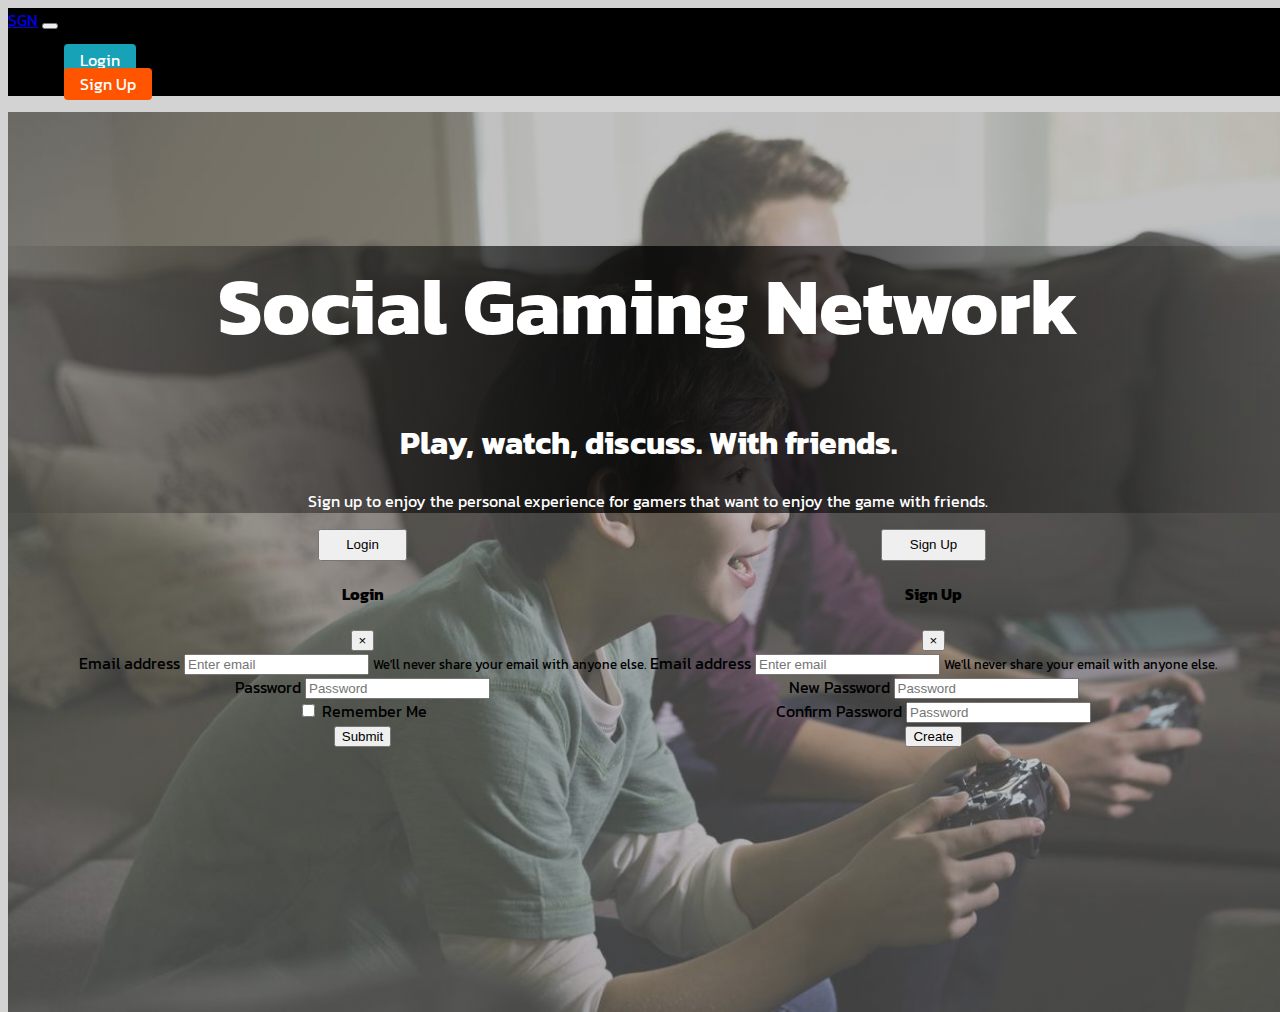
==== SGN/index.html @ e98dd19c "Add files via upload" ====
<!DOCTYPE html>
<html>

<head>
	<meta charset="utf-8">
	<meta name="viewport" content="width=device-width">
	<link rel="stylesheet" href="https://stackpath.bootstrapcdn.com/bootstrap/4.1.3/css/bootstrap.min.css" integrity="sha384-MCw98/SFnGE8fJT3GXwEOngsV7Zt27NXFoaoApmYm81iuXoPkFOJwJ8ERdknLPMO" crossorigin="anonymous">
	<link href="css/index.css" rel="stylesheet" type="text/css">
	<link href="https://fonts.googleapis.com/css?family=Kanit" rel="stylesheet">
	<script src="https://ajax.googleapis.com/ajax/libs/jquery/3.3.1/jquery.min.js"></script>
	<script src="https://maxcdn.bootstrapcdn.com/bootstrap/4.1.3/js/bootstrap.min.js"></script>
	<title>Social Gaming Network- Login/SignUp</title>
	
</head>
<body>
	<!--<div id="header"></div>-->
	<div class="sgnNav">
		<nav class="navbar navbar-expand-lg navbar-dark bg-primary">
	  		<a class="navbar-brand" href="#">SGN</a>
	  		<button class="navbar-toggler" type="button" data-toggle="collapse" data-target="#navbarSupportedContent" aria-controls="navbarSupportedContent" aria-expanded="false" aria-label="Toggle navigation">
	    		<span class="navbar-toggler-icon"></span>
	  		</button>
	  		<div class="collapse navbar-collapse" id="navbarSupportedContent">
	  			<div class="navbar-nav mr-auto"></div>
	    		<ul class="navbar-nav">
	      			<li class="nav-item">
	        			<a class="loginNav nav-link" data-toggle="modal" data-target="#loginModal">Login</a>
	      			</li>
	      			<li class="nav-item">
				        <a class="signUpNav nav-link" data-toggle="modal" data-target="#signUpModal">Sign Up</a>
				    </li>		      			      
			    </ul>		  
			  </div>
	  	</nav>
	</div>
	<!-- <div id="nav-bar">
		<ul>
  			<li><a class="active" href="#SGN">SGN</a></li>
  			<li><a href="#about">About</a></li>  			
		</ul>
		<ul class="float-right">
			<li><a data-toggle="modal" data-target="#loginModal">Login</a></li>
  			<li><a data-toggle="modal" data-target="#signUpModal">Sign Up</a></li>
  		</ul>
	</div> -->
	<div id="contentBackground"></div>
	<div id="content">		
		<div id="contentGreetings">
			<h1 id="sgnTitle">Social Gaming Network</h1>
			<h1>Play, watch, discuss. With friends.</h1>
			<p>Sign up to enjoy the personal experience for gamers that want to enjoy the game with friends.<p>		
		</div>
		<!-- <div id="logo">SGN</div> -->
		<div id="buttonsWrapper">		
			<div id="loginBox">
				<button id="loginButton" type="button" class="btn btn-info btn-lg" data-toggle="modal" data-target="#loginModal" label="Login">Login</button>
				<div class="modal fade" id="loginModal" role="dialog">
					<div class="modal-dialog">
	    
					<!-- Modal content-->
						<div class="modal-content">
							<div class="modal-header">
								<h4 class="modal-title">Login</h4>
								<button type="button" class="close" data-dismiss="modal">&times;</button>							
							</div>
							<div class="modal-body">
								<form id="loginQuery">			
								  <div class="form-group">
								    <label for="exampleInputEmail1">Email address</label>
								    <input type="email" class="form-control" id="exampleInputEmail1" aria-describedby="emailHelp" placeholder="Enter email">
								    <small id="emailHelp" class="form-text text-muted">We'll never share your email with anyone else.</small>
								  </div>
								  <div class="form-group">
								    <label for="exampleInputPassword1">Password</label>
								    <input type="password" class="form-control" id="exampleInputPassword1" placeholder="Password">
								  </div>
								  <div class="form-group form-check">
								    <input type="checkbox" class="form-check-input" id="exampleCheck1">
								    <label class="form-check-label" for="exampleCheck1">Remember Me</label>
								  </div>							  
								</form>
							</div>
							<div class="modal-footer">
								<button type="submit" class="btn btn-primary" form="loginQuery">Submit</button>
							</div>
						</div>

					</div>
				</div>			
			</div>
			<div id="signUpBox">
				<button id="signUpButton" type="button" class="btn btn-info btn-lg" data-toggle="modal" data-target="#signUpModal" label="Login">Sign Up</button>
				<div class="modal fade" id="signUpModal" role="dialog">
					<div class="modal-dialog">
	    
					<!-- Modal content-->
						<div class="modal-content">
							<div class="modal-header">
								<h4 class="modal-title">Sign Up</h4>
								<button type="button" class="close" data-dismiss="modal">&times;</button>							
							</div>
							<div class="modal-body">
								<form id="signUpQuery">
								  <div class="form-group">
								    <label for="exampleInputEmail1">Email address</label>
								    <input type="email" class="form-control" id="exampleInputEmail1" aria-describedby="emailHelp" placeholder="Enter email">
								    <small id="emailHelp" class="form-text text-muted">We'll never share your email with anyone else.</small>
								  </div>
								  <div class="form-group">
								    <label for="exampleInputPassword1">New Password</label>
								    <input type="password" class="form-control" id="exampleInputPassword1" placeholder="Password">
								  </div>
								  <div class="form-group">
								    <label for="exampleInputPassword1">Confirm Password</label>
								    <input type="password" class="form-control" id="exampleInputPassword1" placeholder="Password">
								  </div>							  							 
								</form>
							</div>
							<div class="modal-footer">
								<button type="submit" class="btn btn-primary" form="signUpQuery">Create</button>
							</div>
						</div>
					</div>
				</div>					
			<!-- <form id="fname"></form>
			<form id="lname"></form>
			<form id="email"></form>
			<form id="pass"></form> -->
			<!--<button id="confirm">Confirm</button>-->
			<!--<button id="create">Create</button>-->
			</div>
		</div>
		<!-- <div id="contentGreetings">
			<h1>Play the game, watch the game. For friends.</h1>
			<p>Sign up to enjoy the personal experience for gamers that want to enjoy the game with friends.<p>		
		</div> -->
		<div id="subSec1"></div>
		<div id="subSec2"></div>
	</div>
</body>
</html>
---- SGN/css/index.css ----
html {

}
body {
	background-color: #d3d3d3;
	display: inline-block;
	width: 100%;
	font-family: 'Kanit', sans-serif;
}
#loginButton {
	display: inline-block;
}
#Login {
	height: 4.5em;
	width: 10em;
}
#logo {
	display: inline-block;
	vertical-align: top;
	/*padding-left: 3.5em;
	padding-right: 3.5em;*/
	text-align: left;
	font-size: 10em;
}
#contentBackground {
	background: 
		linear-gradient(
			rgb(128,128,128, 0.45),
			rgb(128,128,128, 0.45)
		),
		url('../img/stock1.jpg');
	z-index: -1;
	height: 100%;
	width: 100%;
	background-size: cover;
	background-repeat: no-repeat;
	position: absolute;
	/*background-image: url('../img/stock1.jpg');
	background-size: cover;
	background-repeat: no-repeat;
	position: absolute;
	z-index: -1;
	height: 100%;
	width: 100%;*/
}
#content {
	margin-top: 5em;
	display: inline-block;
	width: 100%;
	font-family: 'Kanit', sans-serif;
	/*background-image: url('../img/c9win.jpeg');*/
	/*background-color: #d3d3d3;
	background-blend-mode: multiply;*/
}
.form-group {
	
}
input {	
	/*width: 30% !important;*/
}
#loginQuery {
	display: inline-block;
	position: right;

}
/*li {
    float: left;

}

li a {
    display: block;
    color: white;
    text-align: center;
    padding: 14px 16px;
    text-decoration: none;
}

li a:hover:not(.active) {
    /*background-color: #111;
    
}*/
.loginNav {
	background-color: #17a2b8;
}
.navbar-nav .nav-item .signUpNav.nav-link {
	padding-top: 0.25em;
	padding-bottom: 0.25em;
	padding-left: 1em;
	padding-right: 1em;
	border-radius: 0.25em;
	transition: 0.7s;
	color: white;
	background-color: #f50;
}
.navbar-nav .nav-item .loginNav.nav-link {
	padding-top: 0.25em;
	padding-bottom: 0.25em;
	padding-left: 1em;
	padding-right: 1em;
	border-radius: 0.25em;
	transition: 0.7s;
	color: white;
}
.navbar-nav .nav-item .loginNav.nav-link:hover {
	color: black;
	background-color: #30d0f0;
}
.navbar-nav .nav-item .signUpNav.nav-link:hover {
	color: black;
	background-color: #f70;
}
.active {
    /*background-color: #ff8533;*/
    text-decoration: none;
}
#buttonsWrapper {
	text-align: center;
}
#loginBox {
	display: inline-block;
	/*text-align: center;*/
	/*margin: 1em;*/
}
#signUpBox {
	display: inline-block;
	/*margin: 1em;*/
}
#loginButton {
	padding: 0.5em 2em;
}
#signUpButton {
	padding: 0.5em 2em;	
}
.bg-primary {
	background-color: black !important;
}
.sgnNav {
	/*background-color: gray;*/
	/*-webkit-text-stroke-width: 0.5px;
    -webkit-text-stroke-color: black;*/
}
.nav-item {
	margin-left: 1em;
}
.navbar-brand {
	font-family: 'Kanit', sans-serif;
}
.nav-link {
	font-family: 'Kanit', sans-serif;
}
#contentGreetings {
	background-image: linear-gradient(to right, rgba(0,0,0,0.05), rgba(0,0,0,0.8) 50%, rgba(0,0,0,0.05) 100%);
	/*background-image: linear-gradient(to right, #000000, #000000 10%, #FF0000 100%);*/
	color: white;
	/*-webkit-text-stroke-width: 0.75px;
    -webkit-text-stroke-color: black;*/
	text-align: center;
}
#sgnTitle {
	font-size: 5em;
}
/*#signUp {
	height: 4.5em;
	width: 10em;	
}*/
/*ul {
	font-family: 'Kanit', sans-serif;
    list-style-type: none;
    margin: 0;
    padding: 0;
    overflow: hidden;
    background-color: #333;
    position: fixed;
    top: 0;
    width: 100%;
    text-decoration: none;
}*/
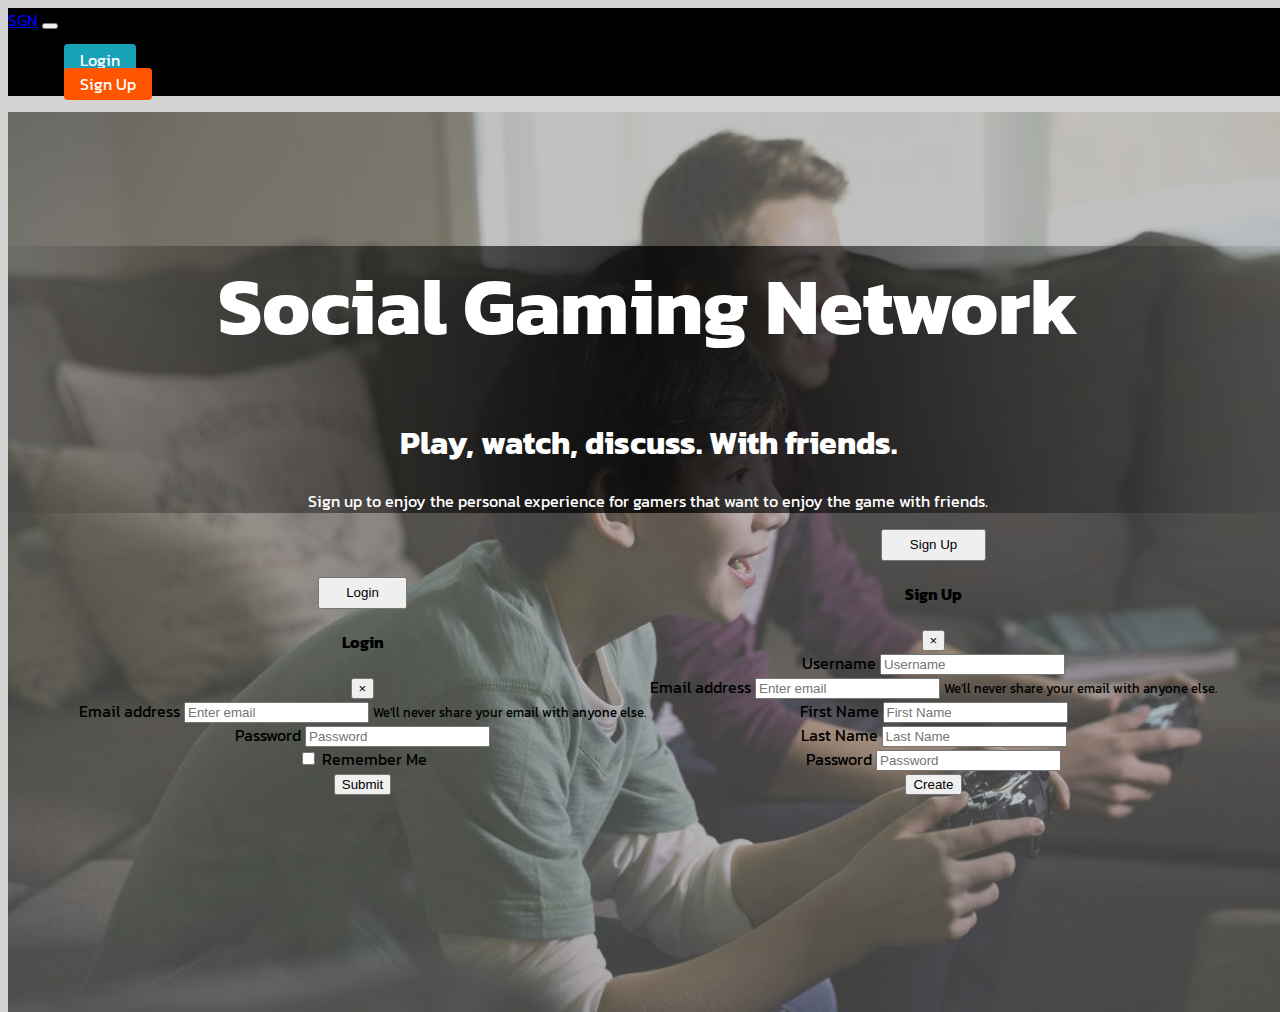
==== commit c4a94718: "Merged index (login)" ====
--- a/SGN/index.html
+++ b/SGN/index.html
@@ -1,141 +1,152 @@
-<!DOCTYPE html>
-<html>
-
-<head>
-	<meta charset="utf-8">
-	<meta name="viewport" content="width=device-width">
-	<link rel="stylesheet" href="https://stackpath.bootstrapcdn.com/bootstrap/4.1.3/css/bootstrap.min.css" integrity="sha384-MCw98/SFnGE8fJT3GXwEOngsV7Zt27NXFoaoApmYm81iuXoPkFOJwJ8ERdknLPMO" crossorigin="anonymous">
-	<link href="css/index.css" rel="stylesheet" type="text/css">
-	<link href="https://fonts.googleapis.com/css?family=Kanit" rel="stylesheet">
-	<script src="https://ajax.googleapis.com/ajax/libs/jquery/3.3.1/jquery.min.js"></script>
-	<script src="https://maxcdn.bootstrapcdn.com/bootstrap/4.1.3/js/bootstrap.min.js"></script>
-	<title>Social Gaming Network- Login/SignUp</title>
-	
-</head>
-<body>
-	<!--<div id="header"></div>-->
-	<div class="sgnNav">
-		<nav class="navbar navbar-expand-lg navbar-dark bg-primary">
-	  		<a class="navbar-brand" href="#">SGN</a>
-	  		<button class="navbar-toggler" type="button" data-toggle="collapse" data-target="#navbarSupportedContent" aria-controls="navbarSupportedContent" aria-expanded="false" aria-label="Toggle navigation">
-	    		<span class="navbar-toggler-icon"></span>
-	  		</button>
-	  		<div class="collapse navbar-collapse" id="navbarSupportedContent">
-	  			<div class="navbar-nav mr-auto"></div>
-	    		<ul class="navbar-nav">
-	      			<li class="nav-item">
-	        			<a class="loginNav nav-link" data-toggle="modal" data-target="#loginModal">Login</a>
-	      			</li>
-	      			<li class="nav-item">
-				        <a class="signUpNav nav-link" data-toggle="modal" data-target="#signUpModal">Sign Up</a>
-				    </li>		      			      
-			    </ul>		  
-			  </div>
-	  	</nav>
-	</div>
-	<!-- <div id="nav-bar">
-		<ul>
-  			<li><a class="active" href="#SGN">SGN</a></li>
-  			<li><a href="#about">About</a></li>  			
-		</ul>
-		<ul class="float-right">
-			<li><a data-toggle="modal" data-target="#loginModal">Login</a></li>
-  			<li><a data-toggle="modal" data-target="#signUpModal">Sign Up</a></li>
-  		</ul>
-	</div> -->
-	<div id="contentBackground"></div>
-	<div id="content">		
-		<div id="contentGreetings">
-			<h1 id="sgnTitle">Social Gaming Network</h1>
-			<h1>Play, watch, discuss. With friends.</h1>
-			<p>Sign up to enjoy the personal experience for gamers that want to enjoy the game with friends.<p>		
-		</div>
-		<!-- <div id="logo">SGN</div> -->
-		<div id="buttonsWrapper">		
-			<div id="loginBox">
-				<button id="loginButton" type="button" class="btn btn-info btn-lg" data-toggle="modal" data-target="#loginModal" label="Login">Login</button>
-				<div class="modal fade" id="loginModal" role="dialog">
-					<div class="modal-dialog">
-	    
-					<!-- Modal content-->
-						<div class="modal-content">
-							<div class="modal-header">
-								<h4 class="modal-title">Login</h4>
-								<button type="button" class="close" data-dismiss="modal">&times;</button>							
-							</div>
-							<div class="modal-body">
-								<form id="loginQuery">			
-								  <div class="form-group">
-								    <label for="exampleInputEmail1">Email address</label>
-								    <input type="email" class="form-control" id="exampleInputEmail1" aria-describedby="emailHelp" placeholder="Enter email">
-								    <small id="emailHelp" class="form-text text-muted">We'll never share your email with anyone else.</small>
-								  </div>
-								  <div class="form-group">
-								    <label for="exampleInputPassword1">Password</label>
-								    <input type="password" class="form-control" id="exampleInputPassword1" placeholder="Password">
-								  </div>
-								  <div class="form-group form-check">
-								    <input type="checkbox" class="form-check-input" id="exampleCheck1">
-								    <label class="form-check-label" for="exampleCheck1">Remember Me</label>
-								  </div>							  
-								</form>
-							</div>
-							<div class="modal-footer">
-								<button type="submit" class="btn btn-primary" form="loginQuery">Submit</button>
-							</div>
-						</div>
-
-					</div>
-				</div>			
-			</div>
-			<div id="signUpBox">
-				<button id="signUpButton" type="button" class="btn btn-info btn-lg" data-toggle="modal" data-target="#signUpModal" label="Login">Sign Up</button>
-				<div class="modal fade" id="signUpModal" role="dialog">
-					<div class="modal-dialog">
-	    
-					<!-- Modal content-->
-						<div class="modal-content">
-							<div class="modal-header">
-								<h4 class="modal-title">Sign Up</h4>
-								<button type="button" class="close" data-dismiss="modal">&times;</button>							
-							</div>
-							<div class="modal-body">
-								<form id="signUpQuery">
-								  <div class="form-group">
-								    <label for="exampleInputEmail1">Email address</label>
-								    <input type="email" class="form-control" id="exampleInputEmail1" aria-describedby="emailHelp" placeholder="Enter email">
-								    <small id="emailHelp" class="form-text text-muted">We'll never share your email with anyone else.</small>
-								  </div>
-								  <div class="form-group">
-								    <label for="exampleInputPassword1">New Password</label>
-								    <input type="password" class="form-control" id="exampleInputPassword1" placeholder="Password">
-								  </div>
-								  <div class="form-group">
-								    <label for="exampleInputPassword1">Confirm Password</label>
-								    <input type="password" class="form-control" id="exampleInputPassword1" placeholder="Password">
-								  </div>							  							 
-								</form>
-							</div>
-							<div class="modal-footer">
-								<button type="submit" class="btn btn-primary" form="signUpQuery">Create</button>
-							</div>
-						</div>
-					</div>
-				</div>					
-			<!-- <form id="fname"></form>
-			<form id="lname"></form>
-			<form id="email"></form>
-			<form id="pass"></form> -->
-			<!--<button id="confirm">Confirm</button>-->
-			<!--<button id="create">Create</button>-->
-			</div>
-		</div>
-		<!-- <div id="contentGreetings">
-			<h1>Play the game, watch the game. For friends.</h1>
-			<p>Sign up to enjoy the personal experience for gamers that want to enjoy the game with friends.<p>		
-		</div> -->
-		<div id="subSec1"></div>
-		<div id="subSec2"></div>
-	</div>
-</body>
-</html>	+<!DOCTYPE html>
+<html>
+
+<head>
+	<meta charset="utf-8">
+	<meta name="viewport" content="width=device-width">
+	<link rel="stylesheet" href="https://stackpath.bootstrapcdn.com/bootstrap/4.1.3/css/bootstrap.min.css" integrity="sha384-MCw98/SFnGE8fJT3GXwEOngsV7Zt27NXFoaoApmYm81iuXoPkFOJwJ8ERdknLPMO" crossorigin="anonymous">
+	<link href="css/index.css" rel="stylesheet" type="text/css">
+	<link href="https://fonts.googleapis.com/css?family=Kanit" rel="stylesheet">
+	<script src="https://ajax.googleapis.com/ajax/libs/jquery/3.3.1/jquery.min.js"></script>
+	<script src="https://maxcdn.bootstrapcdn.com/bootstrap/4.1.3/js/bootstrap.min.js"></script>
+	<link rel="shortcut icon" type="image/x-icon" href="favicon.ico"/>
+	<title>Social Gaming Network</title>
+	
+</head>
+<body>
+	<!--<div id="header"></div>-->
+	<div class="sgnNav">
+		<nav class="navbar navbar-expand-lg navbar-dark bg-primary">
+	  		<a class="navbar-brand" href="#">SGN</a>
+	  		<button class="navbar-toggler" type="button" data-toggle="collapse" data-target="#navbarSupportedContent" aria-controls="navbarSupportedContent" aria-expanded="false" aria-label="Toggle navigation">
+	    		<span class="navbar-toggler-icon"></span>
+	  		</button>
+	  		<div class="collapse navbar-collapse" id="navbarSupportedContent">
+	  			<div class="navbar-nav mr-auto"></div>
+	    		<ul class="navbar-nav">
+	      			<li class="nav-item">
+	        			<a class="loginNav nav-link" data-toggle="modal" data-target="#loginModal">Login</a>
+	      			</li>
+	      			<li class="nav-item">
+				        <a class="signUpNav nav-link" data-toggle="modal" data-target="#signUpModal">Sign Up</a>
+				    </li>		      			      
+			    </ul>		  
+			  </div>
+	  	</nav>
+	</div>
+	<!-- <div id="nav-bar">
+		<ul>
+  			<li><a class="active" href="#SGN">SGN</a></li>
+  			<li><a href="#about">About</a></li>  			
+		</ul>
+		<ul class="float-right">
+			<li><a data-toggle="modal" data-target="#loginModal">Login</a></li>
+  			<li><a data-toggle="modal" data-target="#signUpModal">Sign Up</a></li>
+  		</ul>
+	</div> -->
+	<div id="contentBackground"></div>
+	<div id="content">		
+		<div id="contentGreetings">
+			<h1 id="sgnTitle">Social Gaming Network</h1>
+			<h1>Play, watch, discuss. With friends.</h1>
+			<p>Sign up to enjoy the personal experience for gamers that want to enjoy the game with friends.<p>		
+		</div>
+		<!-- <div id="logo">SGN</div> -->
+		<div id="buttonsWrapper">		
+			<div id="loginBox">
+				<button id="loginButton" type="button" class="btn btn-info btn-lg" data-toggle="modal" data-target="#loginModal" label="Login">Login</button>
+				<div class="modal fade" id="loginModal" role="dialog">
+					<div class="modal-dialog">
+	    
+					<!-- Modal content-->
+						<div class="modal-content">
+							<div class="modal-header">
+								<h4 class="modal-title">Login</h4>
+								<button type="button" class="close" data-dismiss="modal">&times;</button>							
+							</div>
+							<div class="modal-body">
+								<form id="loginQuery" action="/SGN/php/process_login.php" method="post">			
+								  <div class="form-group">
+								    <label for="exampleInputEmail1">Email address</label>
+								    <input type="text" class="form-control" id="exampleInputEmail1" aria-describedby="emailHelp" placeholder="Enter email" name="main">
+								    <small id="emailHelp" class="form-text text-muted">We'll never share your email with anyone else.</small>
+								  </div>
+								  <div class="form-group">
+								    <label for="exampleInputPassword1">Password</label>
+								    <input type="password" class="form-control" id="exampleInputPassword1" placeholder="Password" name="password">
+								  </div>
+								  <div class="form-group form-check">
+								    <input type="checkbox" class="form-check-input" id="exampleCheck1">
+								    <label class="form-check-label" for="exampleCheck1">Remember Me</label>
+								  </div>						  
+								</form>
+							</div>
+							<div class="modal-footer">
+								<button type="submit" class="btn btn-primary" form="loginQuery">Submit</button>
+							</div>
+						</div>
+
+					</div>
+				</div>			
+			</div>
+			<div id="signUpBox">
+				<button id="signUpButton" type="button" class="btn btn-info btn-lg" data-toggle="modal" data-target="#signUpModal" label="Login">Sign Up</button>
+				<div class="modal fade" id="signUpModal" role="dialog">
+					<div class="modal-dialog">
+	    
+					<!-- Modal content-->
+						<div class="modal-content">
+							<div class="modal-header">
+								<h4 class="modal-title">Sign Up</h4>
+								<button type="button" class="close" data-dismiss="modal">&times;</button>							
+							</div>
+							<div class="modal-body">
+								<form id="signUpQuery" action="/SGN/php/process_registration.php" method="post">
+								  <div class="form-group">
+								    <label for="exampleInputEmail1">Username</label>
+								    <input type="text" class="form-control" id="exampleInputEmail1" placeholder="Username" name="username">
+								  </div>
+
+								  <div class="form-group">
+								    <label for="exampleInputEmail1">Email address</label>
+								    <input type="text" class="form-control" id="exampleInputEmail1" aria-describedby="emailHelp" placeholder="Enter email" name="email">
+								    <small id="emailHelp" class="form-text text-muted">We'll never share your email with anyone else.</small>
+								  </div>
+								  <div class="form-group">
+								    <label for="exampleInputPassword1">First Name</label>
+								    <input type="text" class="form-control" id="exampleInputPassword1" placeholder="First Name" name="first_name">
+								  </div>
+								  <div class="form-group">
+								    <label for="exampleInputPassword1">Last Name</label>
+								    <input type=text" class="form-control" id="exampleInputPassword1" placeholder="Last Name" name="last_name">
+								  </div>
+								  <div class="form-group">
+								    <label for="exampleInputPassword1">Password</label>
+								    <input type="password" class="form-control" id="exampleInputPassword1" placeholder="Password">
+								  </div>
+
+								</form>
+							</div>
+							<div class="modal-footer">
+								<button type="submit" class="btn btn-primary" form="signUpQuery">Create</button>
+							</div>
+						</div>
+					</div>
+				</div>					
+			<!-- <form id="fname"></form>
+			<form id="lname"></form>
+			<form id="email"></form>
+			<form id="pass"></form> -->
+			<!--<button id="confirm">Confirm</button>-->
+			<!--<button id="create">Create</button>-->
+			</div>
+		</div>
+		<!-- <div id="contentGreetings">
+			<h1>Play the game, watch the game. For friends.</h1>
+			<p>Sign up to enjoy the personal experience for gamers that want to enjoy the game with friends.<p>		
+		</div> -->
+		<div id="subSec1"></div>
+		<div id="subSec2"></div>
+	</div>
+</body>
+</html>	
--- a/SGN/css/index.css
+++ b/SGN/css/index.css
@@ -1,178 +1,178 @@
-html {
-
-}
-body {
-	background-color: #d3d3d3;
-	display: inline-block;
-	width: 100%;
-	font-family: 'Kanit', sans-serif;
-}
-#loginButton {
-	display: inline-block;
-}
-#Login {
-	height: 4.5em;
-	width: 10em;
-}
-#logo {
-	display: inline-block;
-	vertical-align: top;
-	/*padding-left: 3.5em;
-	padding-right: 3.5em;*/
-	text-align: left;
-	font-size: 10em;
-}
-#contentBackground {
-	background: 
-		linear-gradient(
-			rgb(128,128,128, 0.45),
-			rgb(128,128,128, 0.45)
-		),
-		url('../img/stock1.jpg');
-	z-index: -1;
-	height: 100%;
-	width: 100%;
-	background-size: cover;
-	background-repeat: no-repeat;
-	position: absolute;
-	/*background-image: url('../img/stock1.jpg');
-	background-size: cover;
-	background-repeat: no-repeat;
-	position: absolute;
-	z-index: -1;
-	height: 100%;
-	width: 100%;*/
-}
-#content {
-	margin-top: 5em;
-	display: inline-block;
-	width: 100%;
-	font-family: 'Kanit', sans-serif;
-	/*background-image: url('../img/c9win.jpeg');*/
-	/*background-color: #d3d3d3;
-	background-blend-mode: multiply;*/
-}
-.form-group {
-	
-}
-input {	
-	/*width: 30% !important;*/
-}
-#loginQuery {
-	display: inline-block;
-	position: right;
-
-}
-/*li {
-    float: left;
-
-}
-
-li a {
-    display: block;
-    color: white;
-    text-align: center;
-    padding: 14px 16px;
-    text-decoration: none;
-}
-
-li a:hover:not(.active) {
-    /*background-color: #111;
-    
-}*/
-.loginNav {
-	background-color: #17a2b8;
-}
-.navbar-nav .nav-item .signUpNav.nav-link {
-	padding-top: 0.25em;
-	padding-bottom: 0.25em;
-	padding-left: 1em;
-	padding-right: 1em;
-	border-radius: 0.25em;
-	transition: 0.7s;
-	color: white;
-	background-color: #f50;
-}
-.navbar-nav .nav-item .loginNav.nav-link {
-	padding-top: 0.25em;
-	padding-bottom: 0.25em;
-	padding-left: 1em;
-	padding-right: 1em;
-	border-radius: 0.25em;
-	transition: 0.7s;
-	color: white;
-}
-.navbar-nav .nav-item .loginNav.nav-link:hover {
-	color: black;
-	background-color: #30d0f0;
-}
-.navbar-nav .nav-item .signUpNav.nav-link:hover {
-	color: black;
-	background-color: #f70;
-}
-.active {
-    /*background-color: #ff8533;*/
-    text-decoration: none;
-}
-#buttonsWrapper {
-	text-align: center;
-}
-#loginBox {
-	display: inline-block;
-	/*text-align: center;*/
-	/*margin: 1em;*/
-}
-#signUpBox {
-	display: inline-block;
-	/*margin: 1em;*/
-}
-#loginButton {
-	padding: 0.5em 2em;
-}
-#signUpButton {
-	padding: 0.5em 2em;	
-}
-.bg-primary {
-	background-color: black !important;
-}
-.sgnNav {
-	/*background-color: gray;*/
-	/*-webkit-text-stroke-width: 0.5px;
-    -webkit-text-stroke-color: black;*/
-}
-.nav-item {
-	margin-left: 1em;
-}
-.navbar-brand {
-	font-family: 'Kanit', sans-serif;
-}
-.nav-link {
-	font-family: 'Kanit', sans-serif;
-}
-#contentGreetings {
-	background-image: linear-gradient(to right, rgba(0,0,0,0.05), rgba(0,0,0,0.8) 50%, rgba(0,0,0,0.05) 100%);
-	/*background-image: linear-gradient(to right, #000000, #000000 10%, #FF0000 100%);*/
-	color: white;
-	/*-webkit-text-stroke-width: 0.75px;
-    -webkit-text-stroke-color: black;*/
-	text-align: center;
-}
-#sgnTitle {
-	font-size: 5em;
-}
-/*#signUp {
-	height: 4.5em;
-	width: 10em;	
-}*/
-/*ul {
-	font-family: 'Kanit', sans-serif;
-    list-style-type: none;
-    margin: 0;
-    padding: 0;
-    overflow: hidden;
-    background-color: #333;
-    position: fixed;
-    top: 0;
-    width: 100%;
-    text-decoration: none;
+html {
+
+}
+body {
+	background-color: #d3d3d3;
+	display: inline-block;
+	width: 100%;
+	font-family: 'Kanit', sans-serif;
+}
+#loginButton {
+	display: inline-block;
+}
+#Login {
+	height: 4.5em;
+	width: 10em;
+}
+#logo {
+	display: inline-block;
+	vertical-align: top;
+	/*padding-left: 3.5em;
+	padding-right: 3.5em;*/
+	text-align: left;
+	font-size: 10em;
+}
+#contentBackground {
+	background: 
+		linear-gradient(
+			rgb(128,128,128, 0.45),
+			rgb(128,128,128, 0.45)
+		),
+		url('../img/stock1.jpg');
+	z-index: -1;
+	height: 100%;
+	width: 100%;
+	background-size: cover;
+	background-repeat: no-repeat;
+	position: absolute;
+	/*background-image: url('../img/stock1.jpg');
+	background-size: cover;
+	background-repeat: no-repeat;
+	position: absolute;
+	z-index: -1;
+	height: 100%;
+	width: 100%;*/
+}
+#content {
+	margin-top: 5em;
+	display: inline-block;
+	width: 100%;
+	font-family: 'Kanit', sans-serif;
+	/*background-image: url('../img/c9win.jpeg');*/
+	/*background-color: #d3d3d3;
+	background-blend-mode: multiply;*/
+}
+.form-group {
+	
+}
+input {	
+	/*width: 30% !important;*/
+}
+#loginQuery {
+	display: inline-block;
+	position: right;
+
+}
+/*li {
+    float: left;
+
+}
+
+li a {
+    display: block;
+    color: white;
+    text-align: center;
+    padding: 14px 16px;
+    text-decoration: none;
+}
+
+li a:hover:not(.active) {
+    /*background-color: #111;
+    
+}*/
+.loginNav {
+	background-color: #17a2b8;
+}
+.navbar-nav .nav-item .signUpNav.nav-link {
+	padding-top: 0.25em;
+	padding-bottom: 0.25em;
+	padding-left: 1em;
+	padding-right: 1em;
+	border-radius: 0.25em;
+	transition: 0.7s;
+	color: white;
+	background-color: #f50;
+}
+.navbar-nav .nav-item .loginNav.nav-link {
+	padding-top: 0.25em;
+	padding-bottom: 0.25em;
+	padding-left: 1em;
+	padding-right: 1em;
+	border-radius: 0.25em;
+	transition: 0.7s;
+	color: white;
+}
+.navbar-nav .nav-item .loginNav.nav-link:hover {
+	color: black;
+	background-color: #30d0f0;
+}
+.navbar-nav .nav-item .signUpNav.nav-link:hover {
+	color: black;
+	background-color: #f70;
+}
+.active {
+    /*background-color: #ff8533;*/
+    text-decoration: none;
+}
+#buttonsWrapper {
+	text-align: center;
+}
+#loginBox {
+	display: inline-block;
+	/*text-align: center;*/
+	/*margin: 1em;*/
+}
+#signUpBox {
+	display: inline-block;
+	/*margin: 1em;*/
+}
+#loginButton {
+	padding: 0.5em 2em;
+}
+#signUpButton {
+	padding: 0.5em 2em;	
+}
+.bg-primary {
+	background-color: black !important;
+}
+.sgnNav {
+	/*background-color: gray;*/
+	/*-webkit-text-stroke-width: 0.5px;
+    -webkit-text-stroke-color: black;*/
+}
+.nav-item {
+	margin-left: 1em;
+}
+.navbar-brand {
+	font-family: 'Kanit', sans-serif;
+}
+.nav-link {
+	font-family: 'Kanit', sans-serif;
+}
+#contentGreetings {
+	background-image: linear-gradient(to right, rgba(0,0,0,0.05), rgba(0,0,0,0.8) 50%, rgba(0,0,0,0.05) 100%);
+	/*background-image: linear-gradient(to right, #000000, #000000 10%, #FF0000 100%);*/
+	color: white;
+	/*-webkit-text-stroke-width: 0.75px;
+    -webkit-text-stroke-color: black;*/
+	text-align: center;
+}
+#sgnTitle {
+	font-size: 5em;
+}
+/*#signUp {
+	height: 4.5em;
+	width: 10em;	
+}*/
+/*ul {
+	font-family: 'Kanit', sans-serif;
+    list-style-type: none;
+    margin: 0;
+    padding: 0;
+    overflow: hidden;
+    background-color: #333;
+    position: fixed;
+    top: 0;
+    width: 100%;
+    text-decoration: none;
 }*/